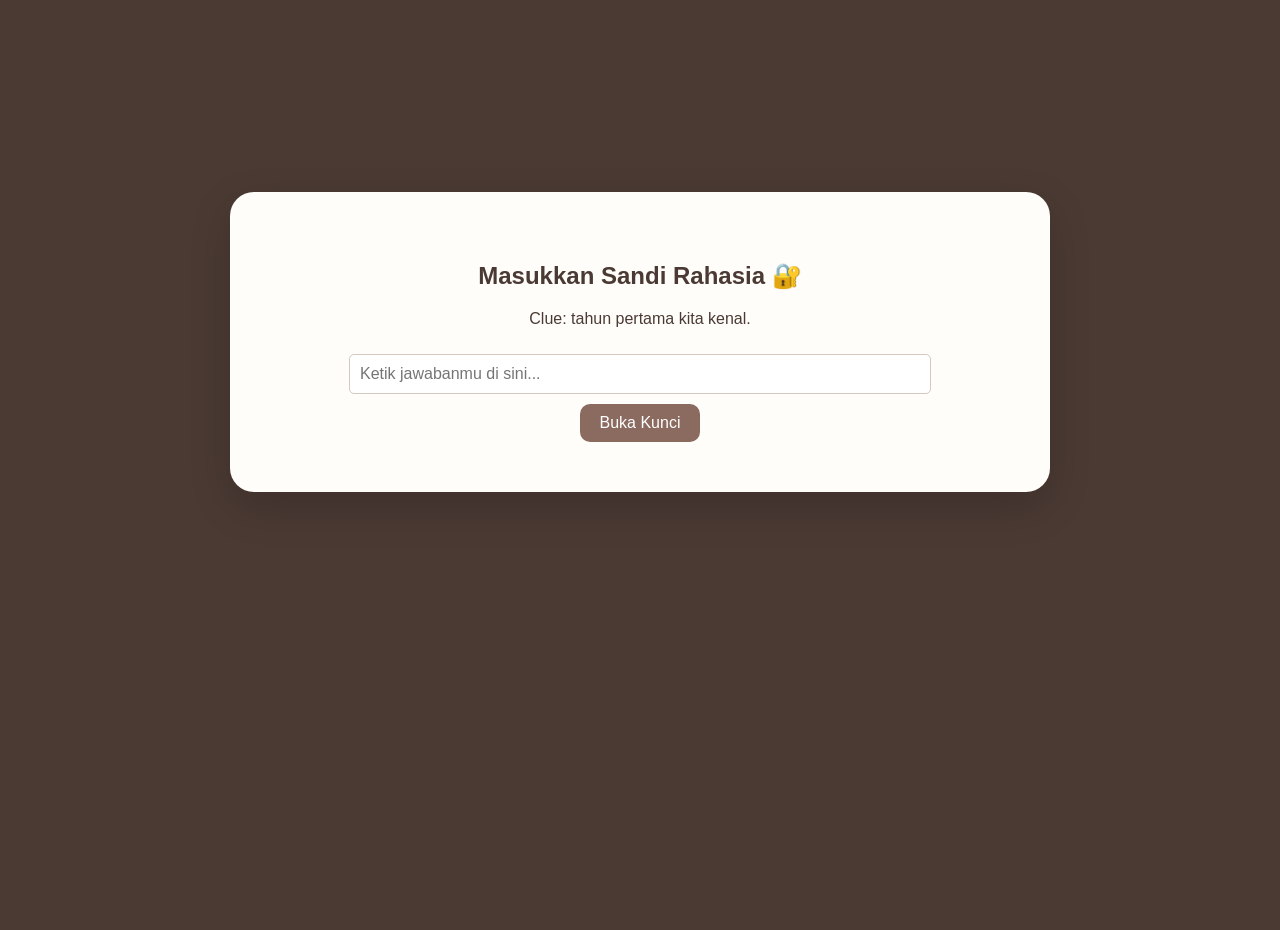
==== index.html @ 09a88097 "Add files via upload" ====
<!DOCTYPE html>
<html lang="id">

<head>
    <meta charset="UTF-8">
    <meta name="viewport" content="width=device-width, initial-scale=1.0">
    <title>APAA YAAA</title>
    <link rel="stylesheet" href="style.css">
</head>

<body>

    <audio id="bg-music" loop>
        <source src="sound.mp3" type="audio/mpeg">
    </audio>

    <div id="slide-1" class="slide active">
        <h2>Masukkan Sandi Rahasia 🔐</h2>
        <p>Clue: tahun pertama kita kenal.</p>
        <input type="text" id="password-input" placeholder="Ketik jawabanmu di sini...">
        <button onclick="checkPassword()">Buka Kunci</button>
        <p id="error-msg" style="color: red; display: none;">Salah wleee! Coba lagi ya.</p>
    </div>

    <div id="slide-2" class="slide">
        <h2>Eits, Tangkap Dulu!</h2>
        <p>Coba klik tombol di bawah ini kalau bisa.</p>
        <div class="game-container">
            <button id="catch-btn">
                Tangkap Aku!
            </button>
        </div>
    </div>

    <div id="slide-3" class="slide">
        <h1>Happy Birthday! 🎉</h1>
        <p>
            Untuk seseorang yang hari ini bertambah satu angka usianya 🎂<br><br>

            Katanya waktu berjalan cepat, dan tanpa terasa hari ini datang lagi membawa satu angka baru dalam
            hidupmu.<br><br>
            Semoga di umur yang baru ini kamu selalu diberi kesehatan, kebahagiaan, dan kekuatan untuk menjalani
            hal-hal yang sedang diusahakan.<br><br>
            Semoga semua yang sedang kamu perjuangkan perlahan menemukan jalannya, dan semoga hal-hal baik datang
            lebih sering daripada yang kamu kira.<br><br>
            Terima kasih karena sudah menjadi seseorang yang menyenangkan untuk dikenal.<br><br>
            Selamat merayakan hari ini, dan semoga tahun ini menjadi tahun yang baik untukmu. <br><br>
            Sekali lagi HAPPY BIRTHDAY SIDQYY, panjang umur sehat selaluu. ✨
        </p>

        <br><br>
        <a href="birthday-cake.html" class="gift-btn">Open Gift 🎁</a>
    </div>

    <script src="script.js"></script>
</body>

</html>
---- style.css ----
body {
    font-family: 'Segoe UI', Tahoma, Geneva, Verdana, sans-serif;
    background-color: #4b3a34;
    color: #4b3a34;
    display: flex;
    justify-content: center;
    align-items: flex-start;
    height: 100vh;
    margin: 0;
    padding-top: 30px;
    text-align: center;
    overflow-x: hidden;
    overflow-y: auto;
}

/* ==============================================
   TAMPILAN DEFAULT (MOBILE / HP)
============================================== */
.slide {
    display: none;
    /* Sembunyikan semua slide secara default */
    background: #fffdf9;
    padding: 40px;
    border-radius: 24px;
    box-shadow: 0 15px 40px rgba(0, 0, 0, 0.18);
    width: 90%;
    max-width: 400px; /* Ukuran pas untuk HP */
    animation: fadeIn 0.5s ease-in-out;
}

.slide.active {
    display: block;
    /* Hanya tampilkan slide yang aktif */
}

input[type="text"] {
    width: 80%;
    padding: 10px;
    margin: 10px 0;
    border: 1px solid #d6c8bf;
    border-radius: 5px;
    font-size: 16px;
}

button,
.gift-btn {
    background-color: #8b6a60;
    /* Warna tombol pink */
    color: white;
    border: none;
    padding: 10px 20px;
    border-radius: 10px;
    font-size: 16px;
    cursor: pointer;
    text-decoration: none;
    display: inline-block;
    transition: background 0.3s;
}

button:hover,
.gift-btn:hover {
    background-color: #70534b;;
}

/* Container khusus untuk mini game */
.game-container {
    position: relative;
    height: 200px;
    margin-top: 20px;
    width: 100%;
}

#catch-btn {
    position: absolute;
    left: 50%;
    top: 50%;
    transform: translate(-50%, -50%);
    transition: all 0.2s ease;
}

@keyframes fadeIn {
    from {
        opacity: 0;
        transform: translateY(10px);
    }

    to {
        opacity: 1;
        transform: translateY(0);
    }
}

/* ==============================================
   TAMPILAN DESKTOP / LAPTOP (RESPONSIVE)
============================================== */
@media screen and (min-width: 768px) {
    .slide {
        max-width: 700px; /* Melebar saat dibuka di laptop */
        padding: 50px 60px;
    }

    /* Memperbesar area lari-larian tombol kado */
    .game-container {
        height: 300px; 
    }

    /* Menyesuaikan ukuran teks ucapan agar lebih elegan di layar besar */
    #slide-3 p {
        font-size: 1.1rem;
        line-height: 1.6;
        padding: 0 20px;
    }

    /* Membatasi lebar Spotify agar tidak terlalu memanjang */
    iframe {
        max-width: 500px;
        margin: 0 auto;
        display: block;
    }
}

#slide-1.active{
    margin-top: 18vh;
}

@media screen and (max-width: 767px) {
    body {
        align-items: center;
        padding-top: 0;
    }

    .slide {
        width: 80%;
        max-width: 320px;
        padding: 45px 30px;
    }

    #slide-1.active {
        margin-top: 0;
    }
}
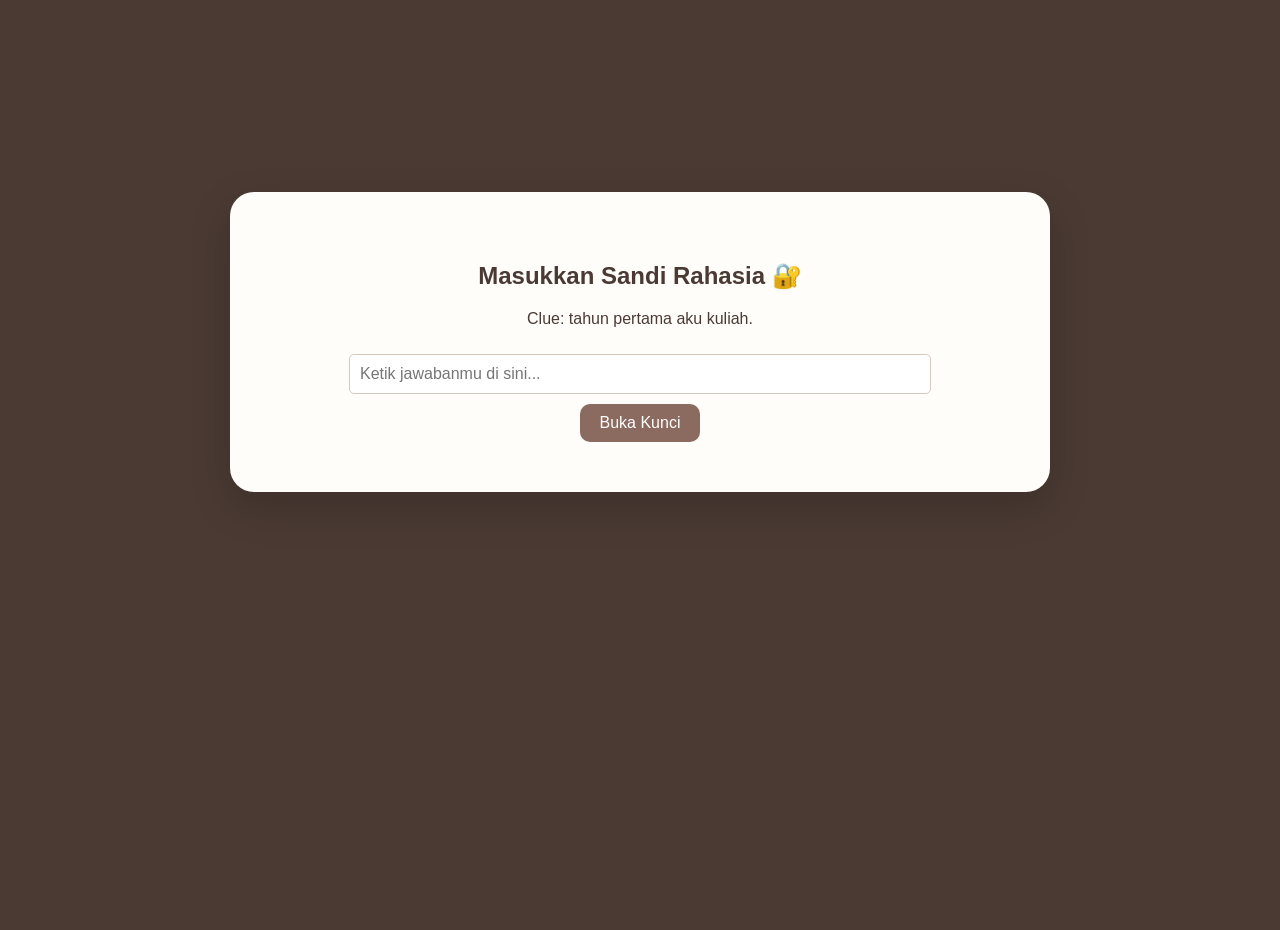
==== commit 0442c87a: "Update index.html" ====
--- a/index.html
+++ b/index.html
@@ -16,7 +16,7 @@
 
     <div id="slide-1" class="slide active">
         <h2>Masukkan Sandi Rahasia 🔐</h2>
-        <p>Clue: tahun pertama kita kenal.</p>
+        <p>Clue: tahun pertama aku kuliah.</p>
         <input type="text" id="password-input" placeholder="Ketik jawabanmu di sini...">
         <button onclick="checkPassword()">Buka Kunci</button>
         <p id="error-msg" style="color: red; display: none;">Salah wleee! Coba lagi ya.</p>
@@ -45,7 +45,7 @@
             lebih sering daripada yang kamu kira.<br><br>
             Terima kasih karena sudah menjadi seseorang yang menyenangkan untuk dikenal.<br><br>
             Selamat merayakan hari ini, dan semoga tahun ini menjadi tahun yang baik untukmu. <br><br>
-            Sekali lagi HAPPY BIRTHDAY SIDQYY, panjang umur sehat selaluu. ✨
+            Sekali lagi HAPPY BIRTHDAY, panjang umur sehat selaluu. ✨
         </p>
 
         <br><br>
@@ -55,4 +55,4 @@
     <script src="script.js"></script>
 </body>
 
-</html>+</html>
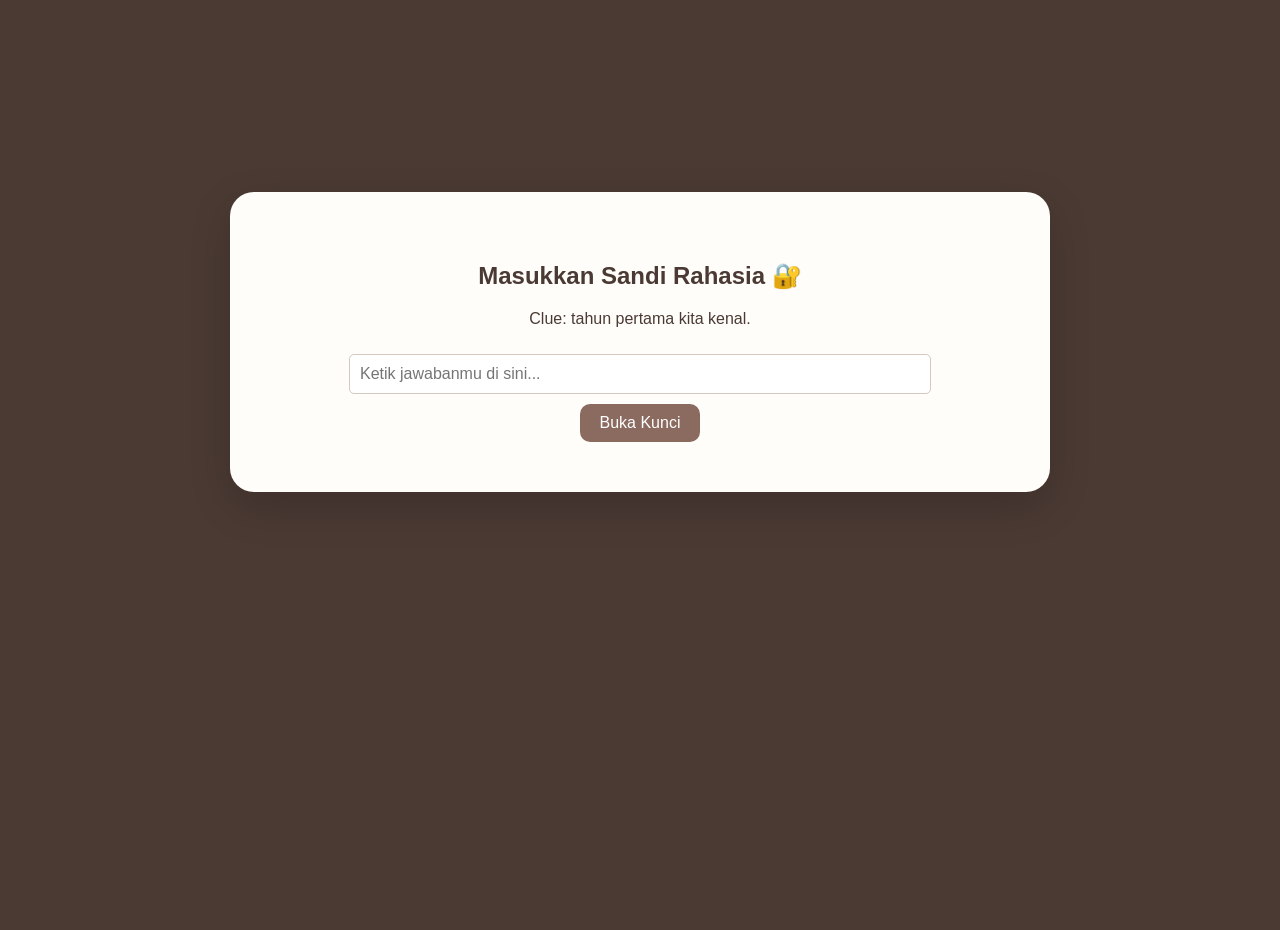
==== commit fae5855b: "Update index.html" ====
--- a/index.html
+++ b/index.html
@@ -16,7 +16,7 @@
 
     <div id="slide-1" class="slide active">
         <h2>Masukkan Sandi Rahasia 🔐</h2>
-        <p>Clue: tahun pertama aku kuliah.</p>
+        <p>Clue: tahun pertama kita kenal. </p>
         <input type="text" id="password-input" placeholder="Ketik jawabanmu di sini...">
         <button onclick="checkPassword()">Buka Kunci</button>
         <p id="error-msg" style="color: red; display: none;">Salah wleee! Coba lagi ya.</p>
